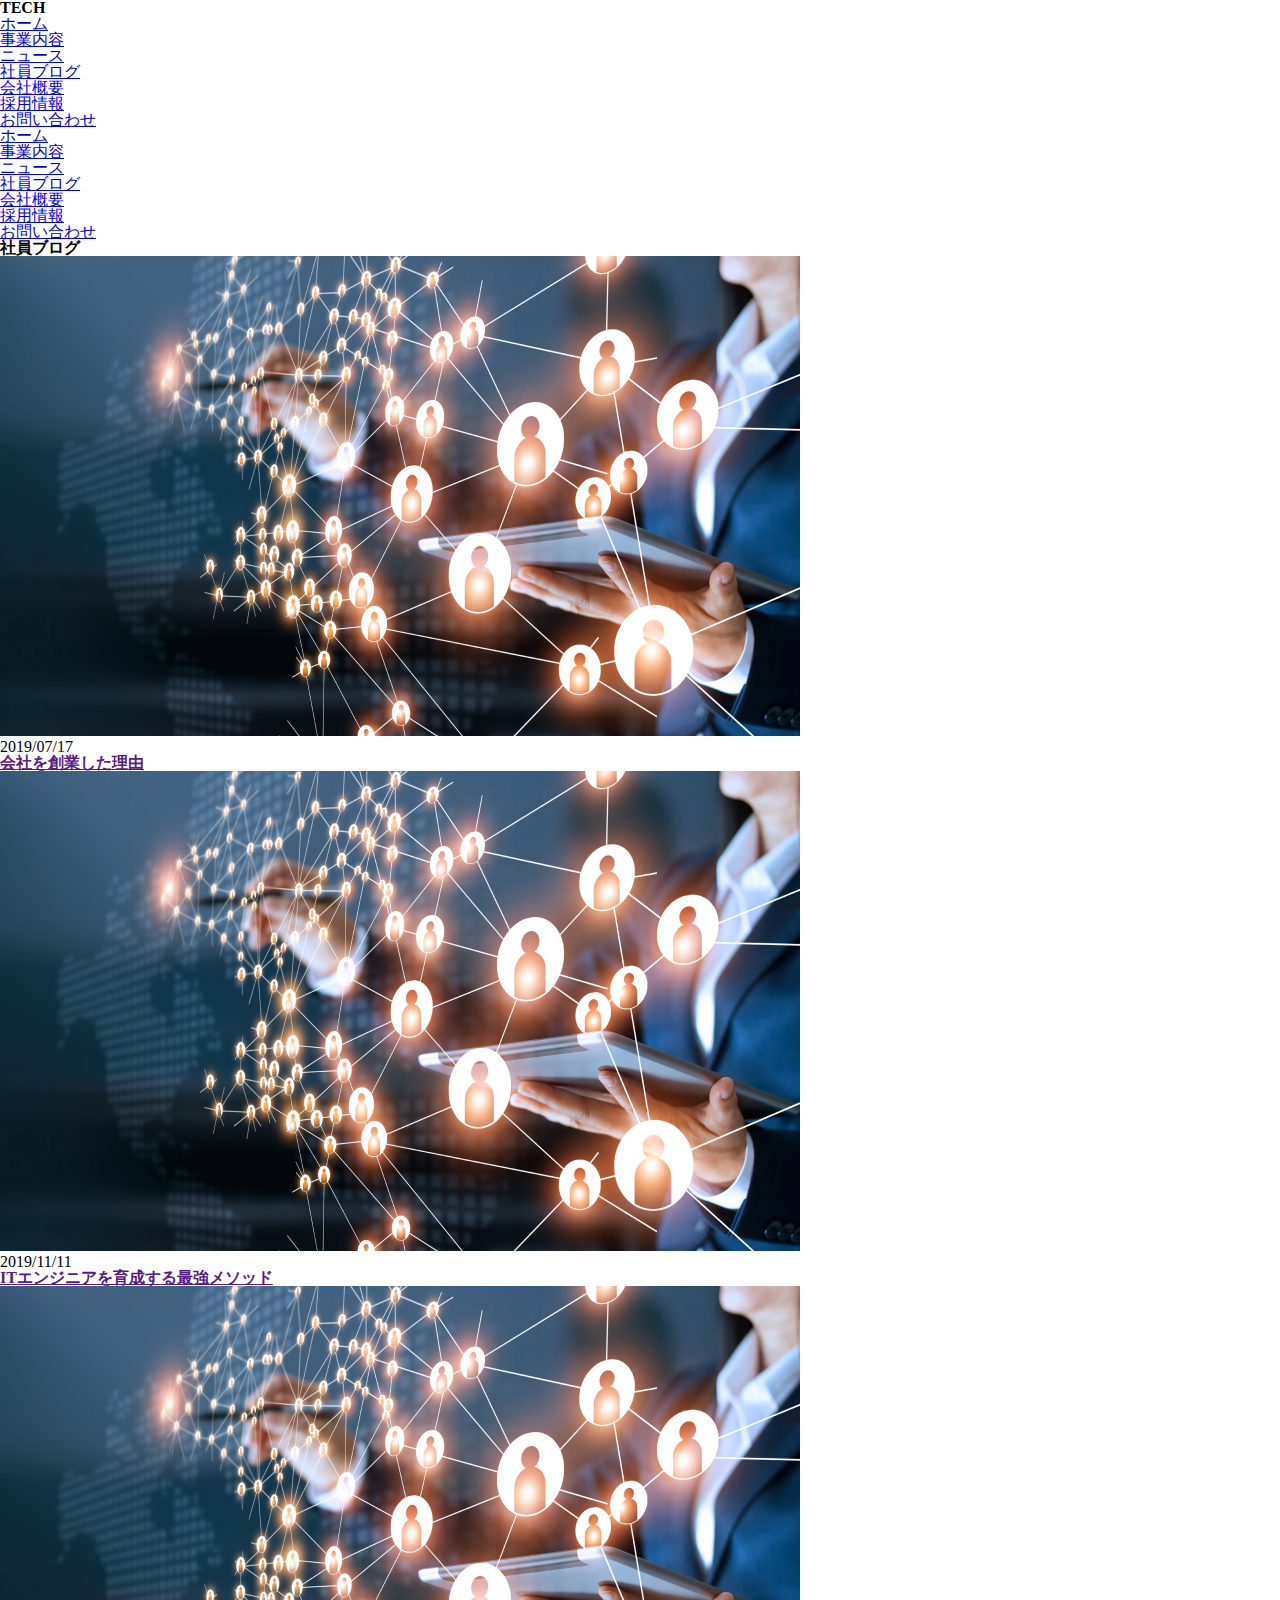
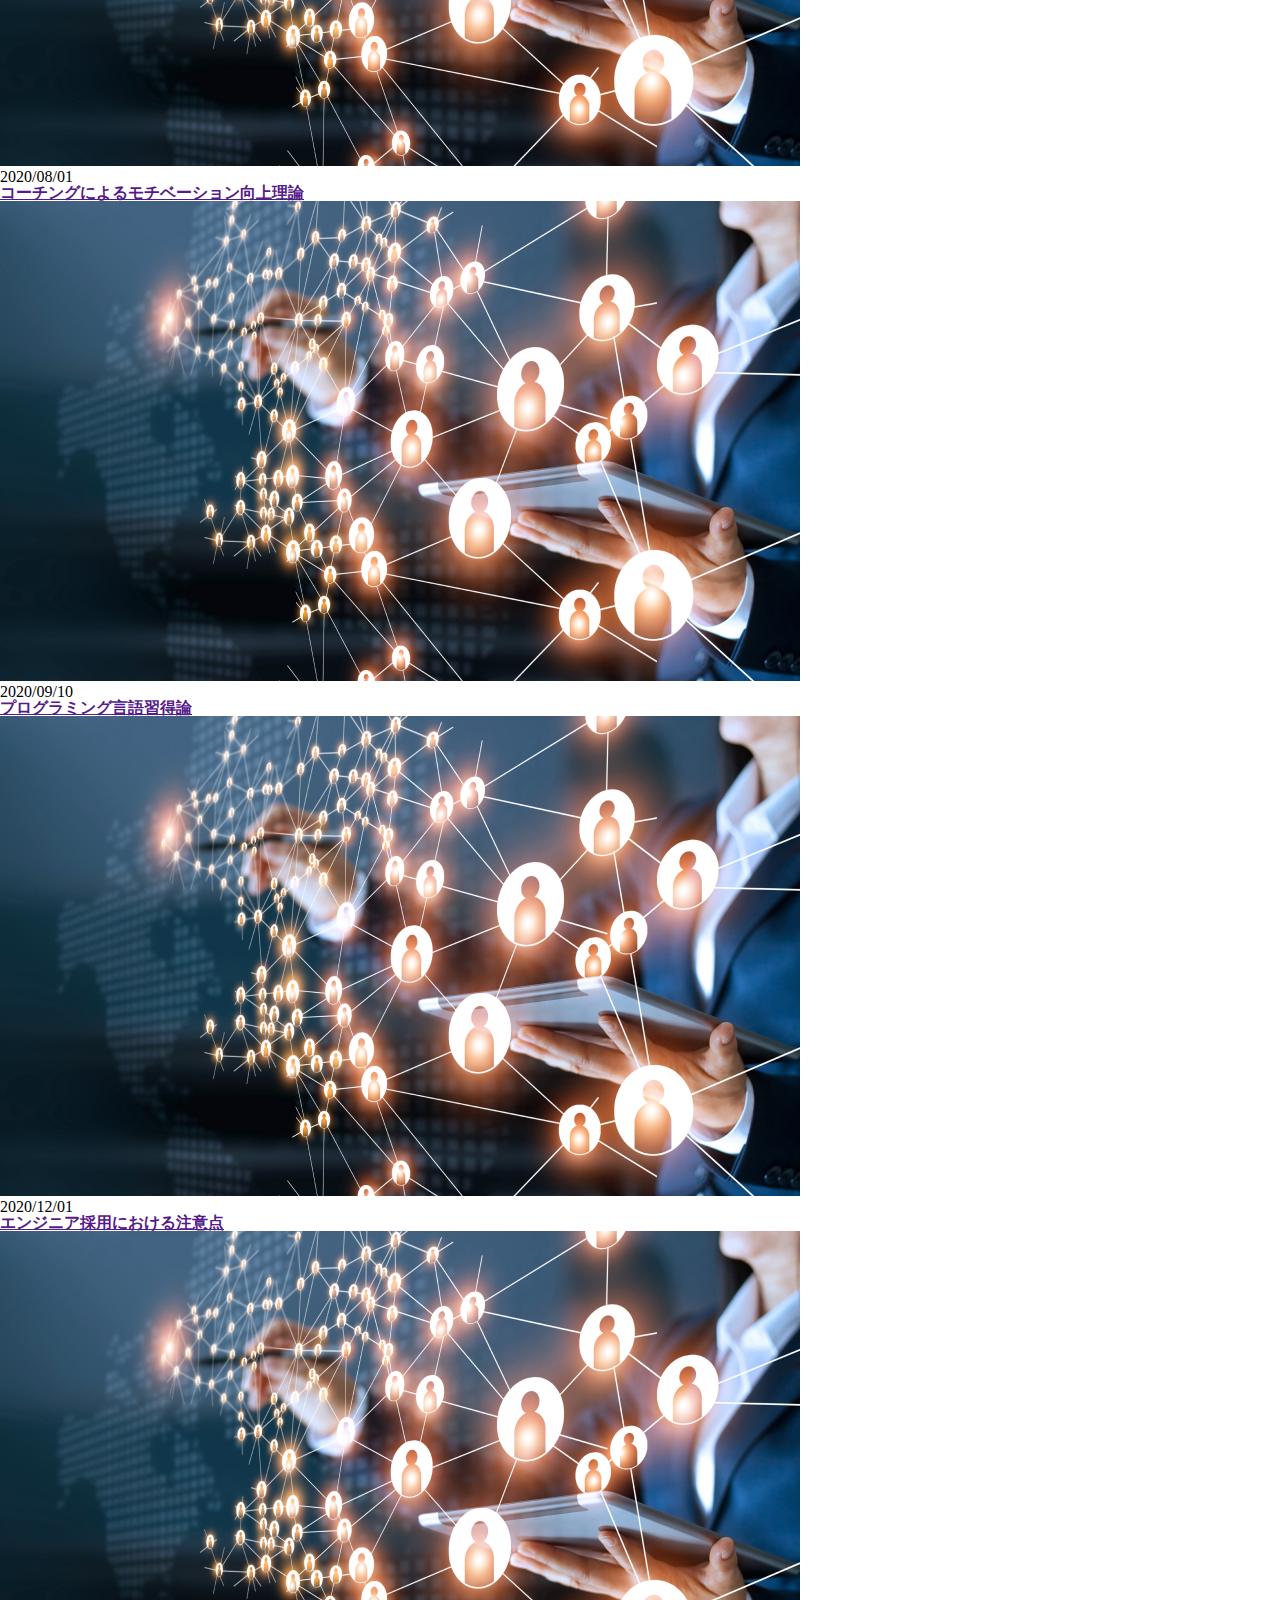
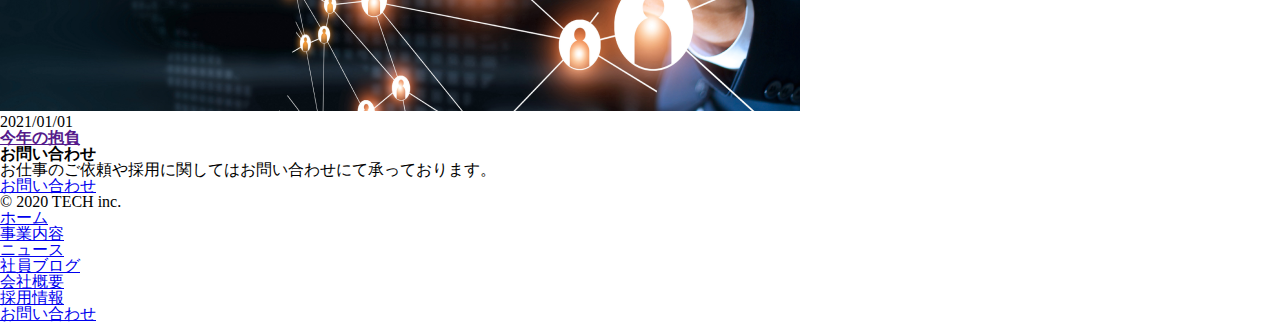
==== blog.html @ fe86ddff "first" ====
<!DOCTYPE html>
<html lang="ja">

<head>
  <meta charset="UTF-8">
  <meta http-equiv="X-UA-Compatible" content="IE=edge">
  <meta name="viewport" content="width=device-width, initial-scale=1.0">
  <title>株式会社TECH</title>
  <link rel="stylesheet" href="css/reset.css">
  <link rel="stylesheet" href="/css/blog.css">
</head>

<body>
  <header class="header">
    <h1 class="header-title">TECH</h1>
    <nav class="header-nav">
      <ul class="header-nav-list">
        <li class="header-nav-item"><a href="/index.html">ホーム</a></li>
        <li class="header-nav-item"><a href="/service.html">事業内容</a></li>
        <li class="header-nav-item"><a href="/news.html">ニュース</a></li>
        <li class="header-nav-item"><a href="/blog.html">社員ブログ</a></li>
        <li class="header-nav-item"><a href="/company.html">会社概要</a></li>
        <li class="header-nav-item"><a href="/recruit.html">採用情報</a></li>
        <li class="header-nav-item"><a href="/contact.html">お問い合わせ</a></li>
      </ul>
    </nav>
    <div class="menu" id="menu">
      <span class="menu-line-top"></span>
      <span class="menu_line-middle"></span>
      <span class="menu-line-bottom"></span>
    </div>
    <nav class="drawer-nav">
      <ul class="drawer-nav-list">
        <li class="drawer-nav-item"><a href="/index.html">ホーム</a></li>
        <li class="drawer-nav-item"><a href="/service.html">事業内容</a></li>
        <li class="drawer-nav-item"><a href="/news.html">ニュース</a></li>
        <li class="drawer-nav-item"><a href="/blog.html">社員ブログ</a></li>
        <li class="drawer-nav-item"><a href="/company.html">会社概要</a></li>
        <li class="drawer-nav-item"><a href="/recruit.html">採用情報</a></li>
        <li class="drawer-nav-item"><a href="/contact.html">お問い合わせ</a></li>
      </ul>
    </nav>
  </header>
  <div class="pagetop">
    <h1 class="page-title">社員ブログ</h1>
  </div>
  <main>
    <section class="blog">
      <div class="blog-list">
        <div class="blog-item">
          <a href="" class="blog-item-img">
            <img src="/img/blog.png" alt="会社を創業した理由">
          </a>
          <div class="blog-item-date">2019/07/17</div>
          <h3 class="blog-item-title">
            <a href="">会社を創業した理由</a>
          </h3>
        </div>
        <div class="blog-item">
          <a href="" class="blog-item-img">
            <img src="/img/blog.png" alt="ITエンジニアを育成する最強メソッド">
          </a>
          <div class="blog-item-date">2019/11/11</div>
          <h3 class="blog-item-title">
            <a href="">ITエンジニアを育成する最強メソッド</a>
          </h3>
        </div>
        <div class="blog-item">
          <a href="" class="blog-item-img">
            <img src="/img/blog.png" alt="コーチングによるモチベーション向上理論">
          </a>
          <div class="blog-item-date">2020/08/01</div>
          <h3 class="blog-item-title">
            <a href="">コーチングによるモチベーション向上理論</a>
          </h3>
        </div>
        <div class="blog-item">
          <a href="" class="blog-item-img">
            <img src="/img/blog.png" alt="プログラミング言語習得論">
          </a>
          <div class="blog-item-date">2020/09/10</div>
          <h3 class="blog-item-title">
            <a href="">プログラミング言語習得論</a>
          </h3>
        </div>
        <div class="blog-item">
          <a href="" class="blog-item-img">
            <img src="/img/blog.png" alt="エンジニア採用における注意点">
          </a>
          <div class="blog-item-date">2020/12/01</div>
          <h3 class="blog-item-title">
            <a href="">エンジニア採用における注意点</a>
          </h3>
        </div>
        <div class="blog-item">
          <a href="" class="blog-item-img">
            <img src="/img/blog.png" alt="今年の抱負">
          </a>
          <div class="blog-item-date">2021/01/01</div>
          <h3 class="blog-item-title">
            <a href="">今年の抱負</a>
          </h3>
        </div>
      </div>
    </section>
    <section class="contact">
      <h2 class="contact-title">お問い合わせ</h2>
      <div class="contact-text">
        お仕事のご依頼や採用に関してはお問い合わせにて承っております。
      </div>
      <a href="/contact.html" class="contact-btn">お問い合わせ</a>
    </section>
  </main>
  <footer class="footer">
    <div class="footer-text">
      &copy; 2020 TECH inc.
    </div>
    <nav class="footer-nav">
      <ul class="footer-nav-list">
        <li class="footer-nav-item"><a href="/index.html">ホーム</a></li>
        <li class="footer-nav-item"><a href="/service.html">事業内容</a></li>
        <li class="footer-nav-item"><a href="/news.html">ニュース</a></li>
        <li class="footer-nav-item"><a href="/blog.html">社員ブログ</a></li>
        <li class="footer-nav-item"><a href="/company.html">会社概要</a></li>
        <li class="footer-nav-item"><a href="/recruit.html">採用情報</a></li>
        <li class="footer-nav-item"><a href="/contact.html">お問い合わせ</a></li>
      </ul>
    </nav>
  </footer>
  <script src="/js/main.js"></script>
</body>
</html>
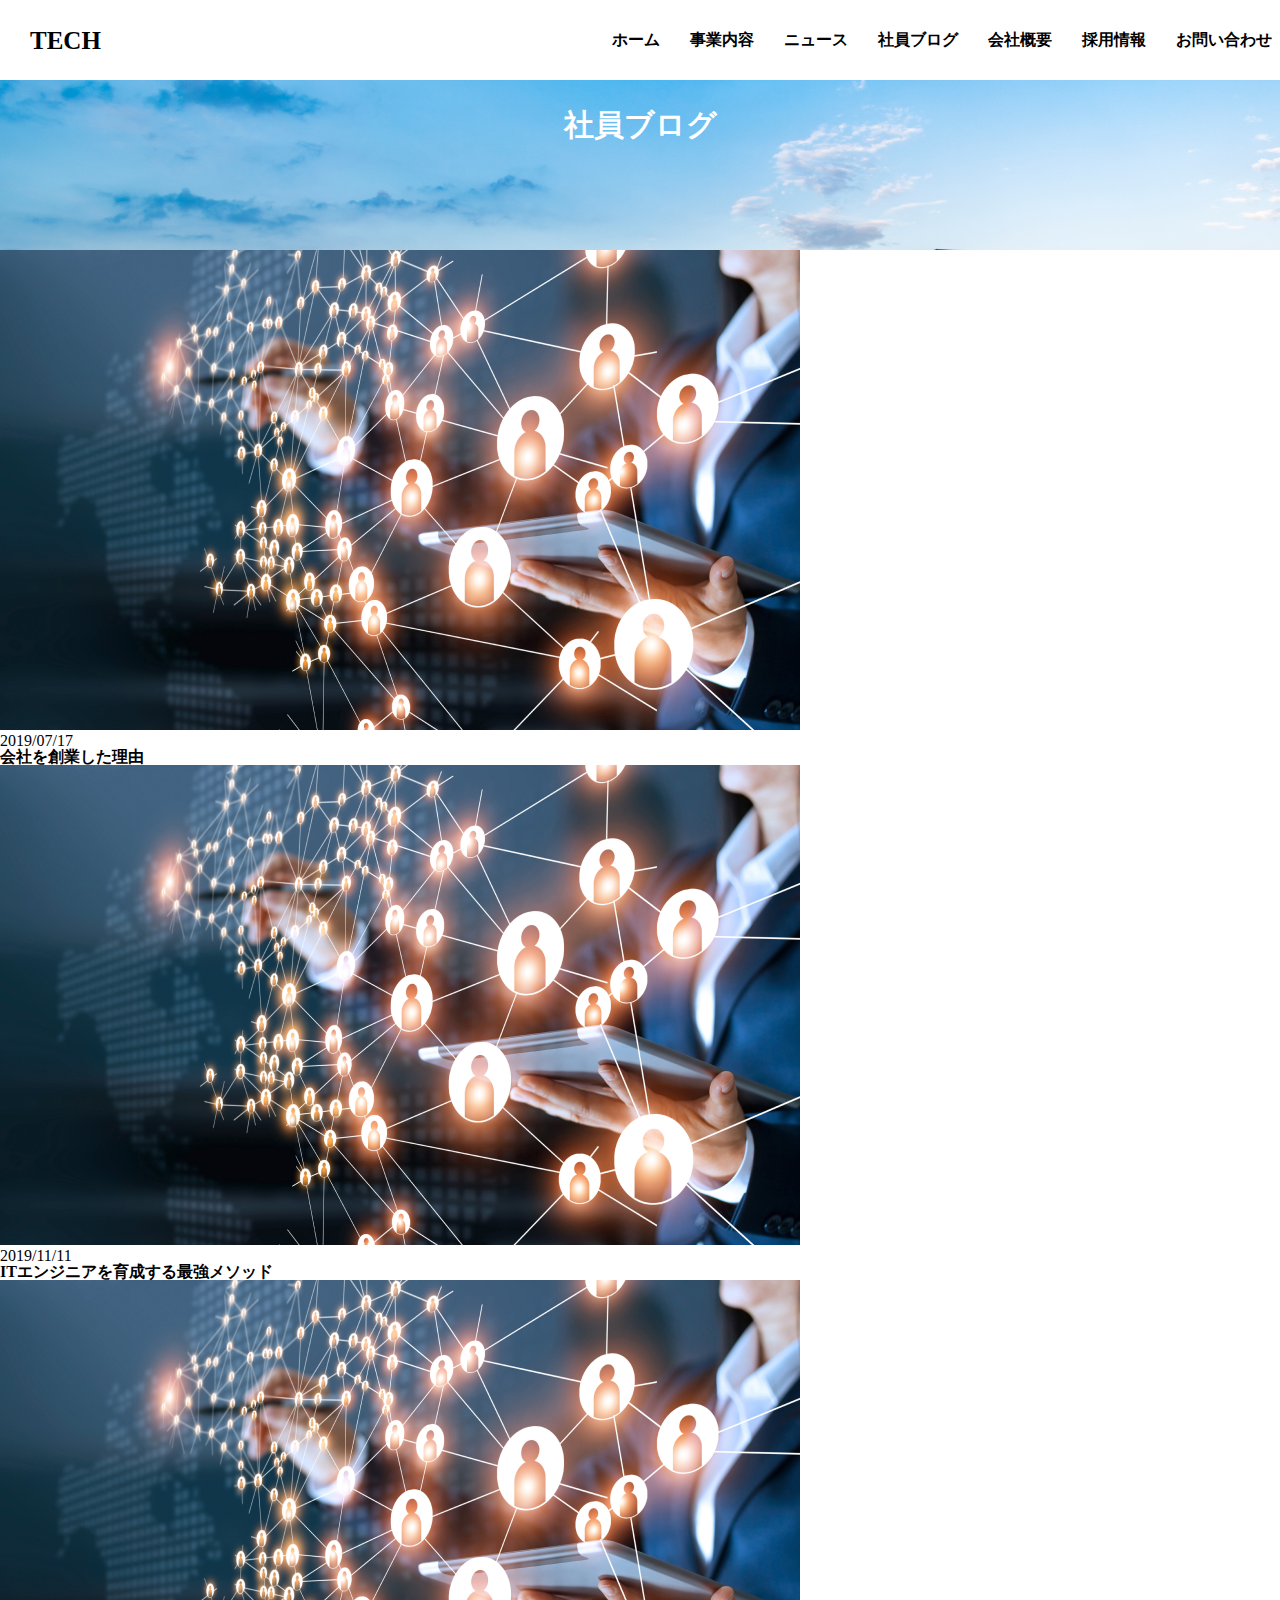
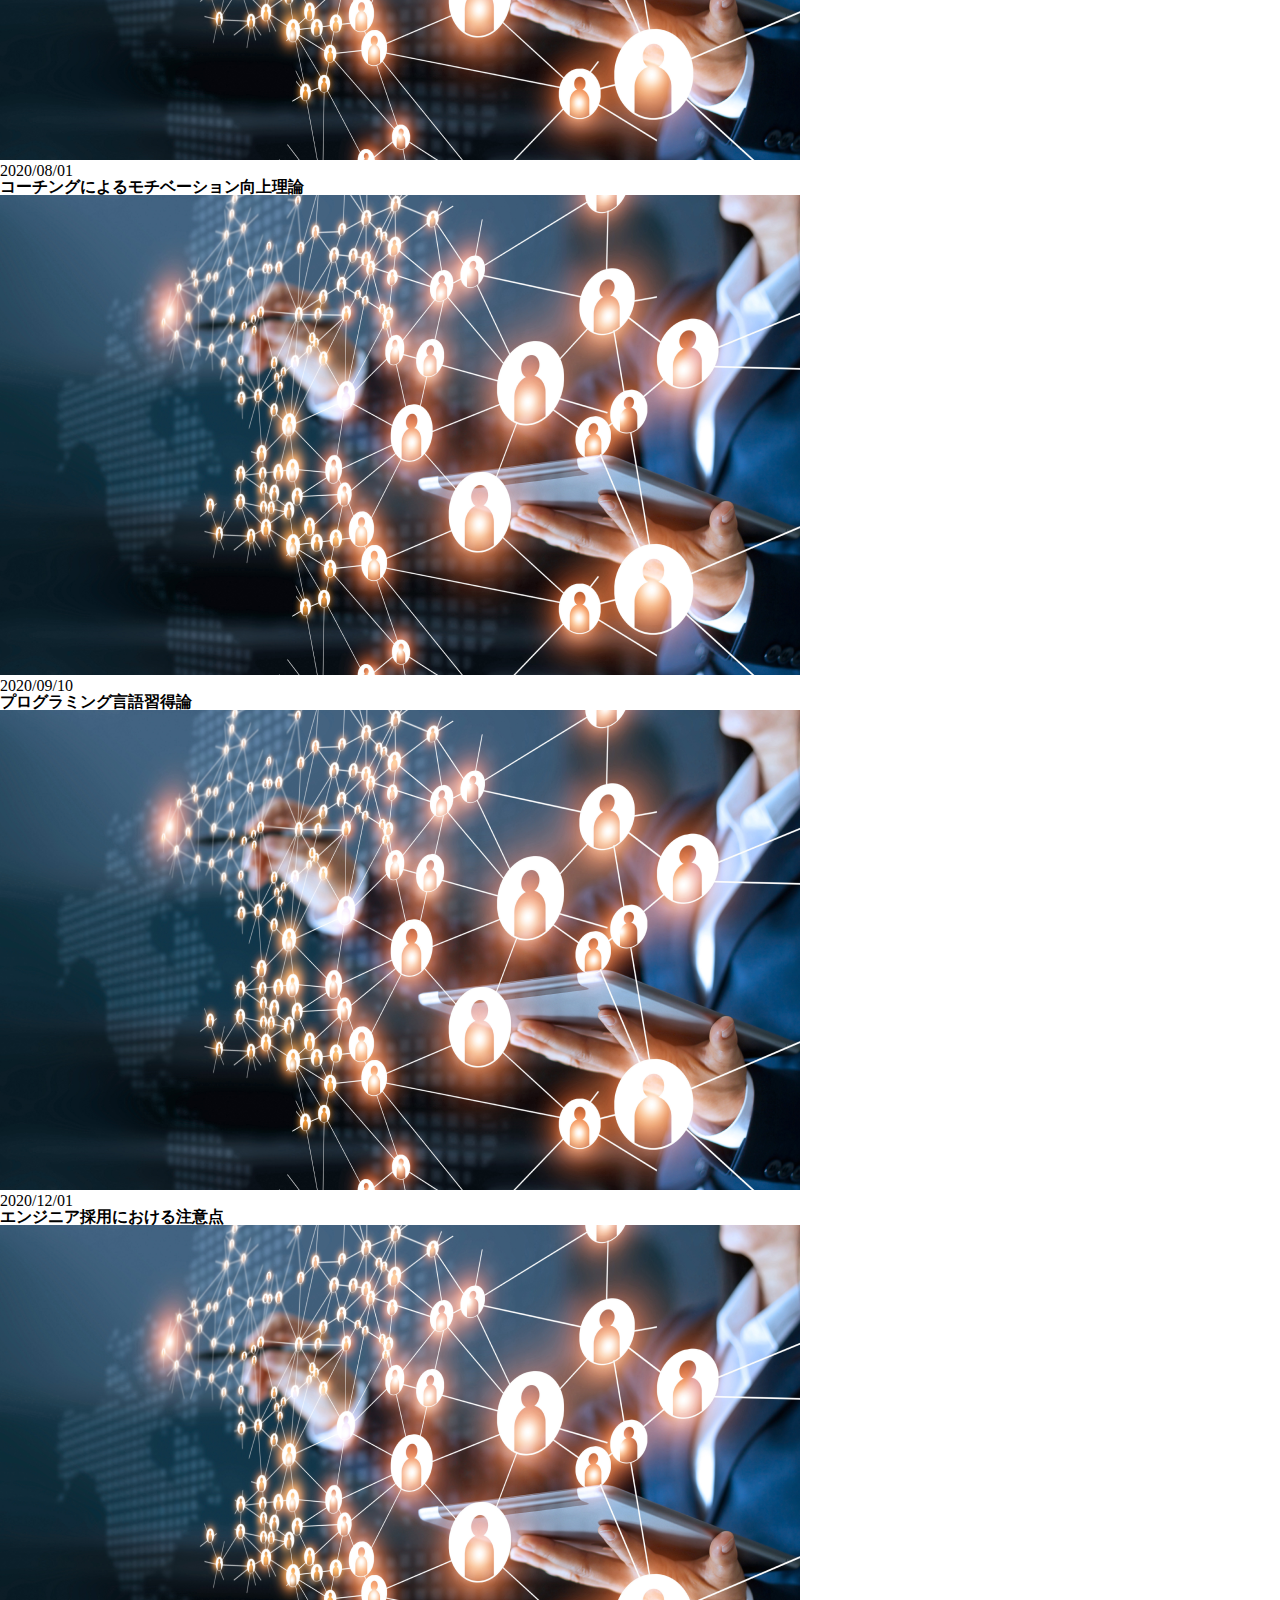
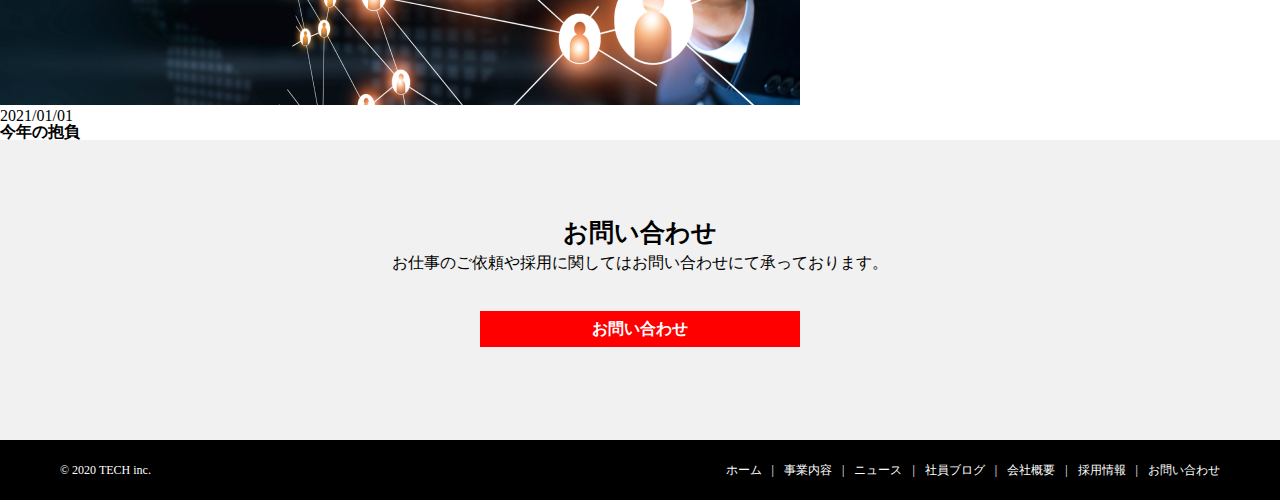
==== commit 396ba771: "third commit" ====
--- a/blog.html
+++ b/blog.html
@@ -7,7 +7,8 @@
   <meta name="viewport" content="width=device-width, initial-scale=1.0">
   <title>株式会社TECH</title>
   <link rel="stylesheet" href="css/reset.css">
-  <link rel="stylesheet" href="/css/blog.css">
+  <link rel="stylesheet" href="css/common.css">
+  <link rel="stylesheet" href="css/blog.css">
 </head>
 
 <body>
@@ -15,13 +16,13 @@
     <h1 class="header-title">TECH</h1>
     <nav class="header-nav">
       <ul class="header-nav-list">
-        <li class="header-nav-item"><a href="/index.html">ホーム</a></li>
-        <li class="header-nav-item"><a href="/service.html">事業内容</a></li>
-        <li class="header-nav-item"><a href="/news.html">ニュース</a></li>
-        <li class="header-nav-item"><a href="/blog.html">社員ブログ</a></li>
-        <li class="header-nav-item"><a href="/company.html">会社概要</a></li>
-        <li class="header-nav-item"><a href="/recruit.html">採用情報</a></li>
-        <li class="header-nav-item"><a href="/contact.html">お問い合わせ</a></li>
+        <li class="header-nav-item"><a href="index.html">ホーム</a></li>
+        <li class="header-nav-item"><a href="service.html">事業内容</a></li>
+        <li class="header-nav-item"><a href="news.html">ニュース</a></li>
+        <li class="header-nav-item"><a href="blog.html">社員ブログ</a></li>
+        <li class="header-nav-item"><a href="company.html">会社概要</a></li>
+        <li class="header-nav-item"><a href="recruit.html">採用情報</a></li>
+        <li class="header-nav-item"><a href="contact.html">お問い合わせ</a></li>
       </ul>
     </nav>
     <div class="menu" id="menu">
@@ -31,13 +32,13 @@
     </div>
     <nav class="drawer-nav">
       <ul class="drawer-nav-list">
-        <li class="drawer-nav-item"><a href="/index.html">ホーム</a></li>
-        <li class="drawer-nav-item"><a href="/service.html">事業内容</a></li>
-        <li class="drawer-nav-item"><a href="/news.html">ニュース</a></li>
-        <li class="drawer-nav-item"><a href="/blog.html">社員ブログ</a></li>
-        <li class="drawer-nav-item"><a href="/company.html">会社概要</a></li>
-        <li class="drawer-nav-item"><a href="/recruit.html">採用情報</a></li>
-        <li class="drawer-nav-item"><a href="/contact.html">お問い合わせ</a></li>
+        <li class="drawer-nav-item"><a href="index.html">ホーム</a></li>
+        <li class="drawer-nav-item"><a href="service.html">事業内容</a></li>
+        <li class="drawer-nav-item"><a href="news.html">ニュース</a></li>
+        <li class="drawer-nav-item"><a href="blog.html">社員ブログ</a></li>
+        <li class="drawer-nav-item"><a href="company.html">会社概要</a></li>
+        <li class="drawer-nav-item"><a href="recruit.html">採用情報</a></li>
+        <li class="drawer-nav-item"><a href="contact.html">お問い合わせ</a></li>
       </ul>
     </nav>
   </header>
@@ -49,7 +50,7 @@
       <div class="blog-list">
         <div class="blog-item">
           <a href="" class="blog-item-img">
-            <img src="/img/blog.png" alt="会社を創業した理由">
+            <img src="img/blog.png" alt="会社を創業した理由">
           </a>
           <div class="blog-item-date">2019/07/17</div>
           <h3 class="blog-item-title">
@@ -58,7 +59,7 @@
         </div>
         <div class="blog-item">
           <a href="" class="blog-item-img">
-            <img src="/img/blog.png" alt="ITエンジニアを育成する最強メソッド">
+            <img src="img/blog.png" alt="ITエンジニアを育成する最強メソッド">
           </a>
           <div class="blog-item-date">2019/11/11</div>
           <h3 class="blog-item-title">
@@ -67,7 +68,7 @@
         </div>
         <div class="blog-item">
           <a href="" class="blog-item-img">
-            <img src="/img/blog.png" alt="コーチングによるモチベーション向上理論">
+            <img src="img/blog.png" alt="コーチングによるモチベーション向上理論">
           </a>
           <div class="blog-item-date">2020/08/01</div>
           <h3 class="blog-item-title">
@@ -76,7 +77,7 @@
         </div>
         <div class="blog-item">
           <a href="" class="blog-item-img">
-            <img src="/img/blog.png" alt="プログラミング言語習得論">
+            <img src="img/blog.png" alt="プログラミング言語習得論">
           </a>
           <div class="blog-item-date">2020/09/10</div>
           <h3 class="blog-item-title">
@@ -85,7 +86,7 @@
         </div>
         <div class="blog-item">
           <a href="" class="blog-item-img">
-            <img src="/img/blog.png" alt="エンジニア採用における注意点">
+            <img src="img/blog.png" alt="エンジニア採用における注意点">
           </a>
           <div class="blog-item-date">2020/12/01</div>
           <h3 class="blog-item-title">
@@ -94,7 +95,7 @@
         </div>
         <div class="blog-item">
           <a href="" class="blog-item-img">
-            <img src="/img/blog.png" alt="今年の抱負">
+            <img src="img/blog.png" alt="今年の抱負">
           </a>
           <div class="blog-item-date">2021/01/01</div>
           <h3 class="blog-item-title">
@@ -108,7 +109,7 @@
       <div class="contact-text">
         お仕事のご依頼や採用に関してはお問い合わせにて承っております。
       </div>
-      <a href="/contact.html" class="contact-btn">お問い合わせ</a>
+      <a href="contact.html" class="contact-btn">お問い合わせ</a>
     </section>
   </main>
   <footer class="footer">
@@ -117,16 +118,16 @@
     </div>
     <nav class="footer-nav">
       <ul class="footer-nav-list">
-        <li class="footer-nav-item"><a href="/index.html">ホーム</a></li>
-        <li class="footer-nav-item"><a href="/service.html">事業内容</a></li>
-        <li class="footer-nav-item"><a href="/news.html">ニュース</a></li>
-        <li class="footer-nav-item"><a href="/blog.html">社員ブログ</a></li>
-        <li class="footer-nav-item"><a href="/company.html">会社概要</a></li>
-        <li class="footer-nav-item"><a href="/recruit.html">採用情報</a></li>
-        <li class="footer-nav-item"><a href="/contact.html">お問い合わせ</a></li>
+        <li class="footer-nav-item"><a href="index.html">ホーム</a></li>
+        <li class="footer-nav-item"><a href="service.html">事業内容</a></li>
+        <li class="footer-nav-item"><a href="news.html">ニュース</a></li>
+        <li class="footer-nav-item"><a href="blog.html">社員ブログ</a></li>
+        <li class="footer-nav-item"><a href="company.html">会社概要</a></li>
+        <li class="footer-nav-item"><a href="recruit.html">採用情報</a></li>
+        <li class="footer-nav-item"><a href="contact.html">お問い合わせ</a></li>
       </ul>
     </nav>
   </footer>
-  <script src="/js/main.js"></script>
+  <script src="js/main.js"></script>
 </body>
 </html>--- a/css/common.css
+++ b/css/common.css
@@ -0,0 +1,177 @@
+.img{
+  width: 100%;
+  height: auto;
+}
+.header {
+  height: 80px;
+  display: flex;
+  justify-content: space-between;
+  align-items: center;
+  padding: 0 30px;
+  position: fixed;
+  background-color: white;
+  width: 97%;
+}
+
+.header-title {
+  font-size: 25px;
+  width: 80px;
+}
+.header-nav-list {
+  display: flex;
+  font-weight: bold;
+}
+.header-nav-item:not(:last-child) {
+  margin-right: 30px;
+}
+
+a {
+  text-decoration: none;
+  color: inherit;
+}
+
+.menu {
+  display: none;
+}
+.drawer-nav {
+  display: none;
+}
+
+.contact {
+  background-color: rgb(241, 241, 241);
+  text-align: center;
+  height: 300px;
+
+}
+.contact-title {
+  font-size: 25px;
+  font-weight: bold;
+  padding-top: 80px;
+}
+.contact-text {
+  margin-top: 10px;
+}
+.contact-btn {
+  display: block;
+  width: 300px;
+  text-align: center;
+  font-weight: bold;
+  padding: 10px;
+  margin: 40px auto 0;
+  background-color: rgb(255, 0, 0);
+  color: white;
+}
+
+.footer {
+  display: flex;
+  justify-content: space-between;
+  align-items: center;
+  font-size: 12px;
+  height: 60px;
+  padding: 0 60px;
+  background-color: black;
+  color: white;
+}
+.footer-nav-list {
+  display: flex;
+}
+.footer-nav-item:after {
+  content: "|";
+  display: inline-block;
+  padding: 0 10px;
+}
+.footer-nav-item:last-child:after {
+  display: none;
+}
+
+.pagetop{
+  background: url(../img/mv.png);
+  height: 250px;
+}
+
+@media screen and (max-width: 768px) {
+  .header-nav {
+    display: none;
+  }
+  .menu {
+    display: inline-block;
+    width: 36px;
+    height: 32px;
+    cursor: pointer;
+    position: relative;
+  }
+  .menu-line-top,
+  .menu-line-middle,
+  .menu-line-bottom {
+    display: inline-block;
+    width: 100%;
+    height: 4px;
+    background-color: black;
+    position: absolute;
+    transition: 0.5s;
+  }
+  .menu-line-top {
+    top: 0;
+  }
+  .menu-line-middle {
+    top: 14px;
+  }
+  .menu-line-bottom {
+    bottom: 0;
+  }
+  .menu.open span:nth-of-type(1) {
+    top: 14px;
+    transform: rotate(45deg);
+  }
+  .menu.open span:nth-of-type(2) {
+    opacity: 0;
+  }
+  .menu.open span:nth-of-type(3) {
+    top: 14px;
+    transform: rotate(-45deg);
+  }
+  .in {
+    transform: translateX(100%);
+  }
+
+  .drawer-nav {
+    display: block;
+    position: absolute;
+    background: white;
+    transition: 0.5s;
+  }
+  .drawer-nav-list {
+    padding-top: 80px;
+    text-align: center;
+  }
+  .drawer-nav-item {
+    margin-top: 40px;
+    color: blue;
+    font-size: 18px;
+  }
+
+  .footer-text {
+    margin: 0 auto;
+  }
+  .footer-nav-item {
+    text-align: center;
+    margin-top: 10px;
+    width: 100%;
+  }
+  .footer-nav-item:after {
+    display: none;
+  }
+}
+
+.pagetop {
+  height: 250px;
+  display: flex;
+  justify-content: center;
+  align-items: center;
+  color: white;
+  background: url(../img/mv.png);
+}
+.page-title {
+  font-size: 30px;
+  font-weight: bold;
+}
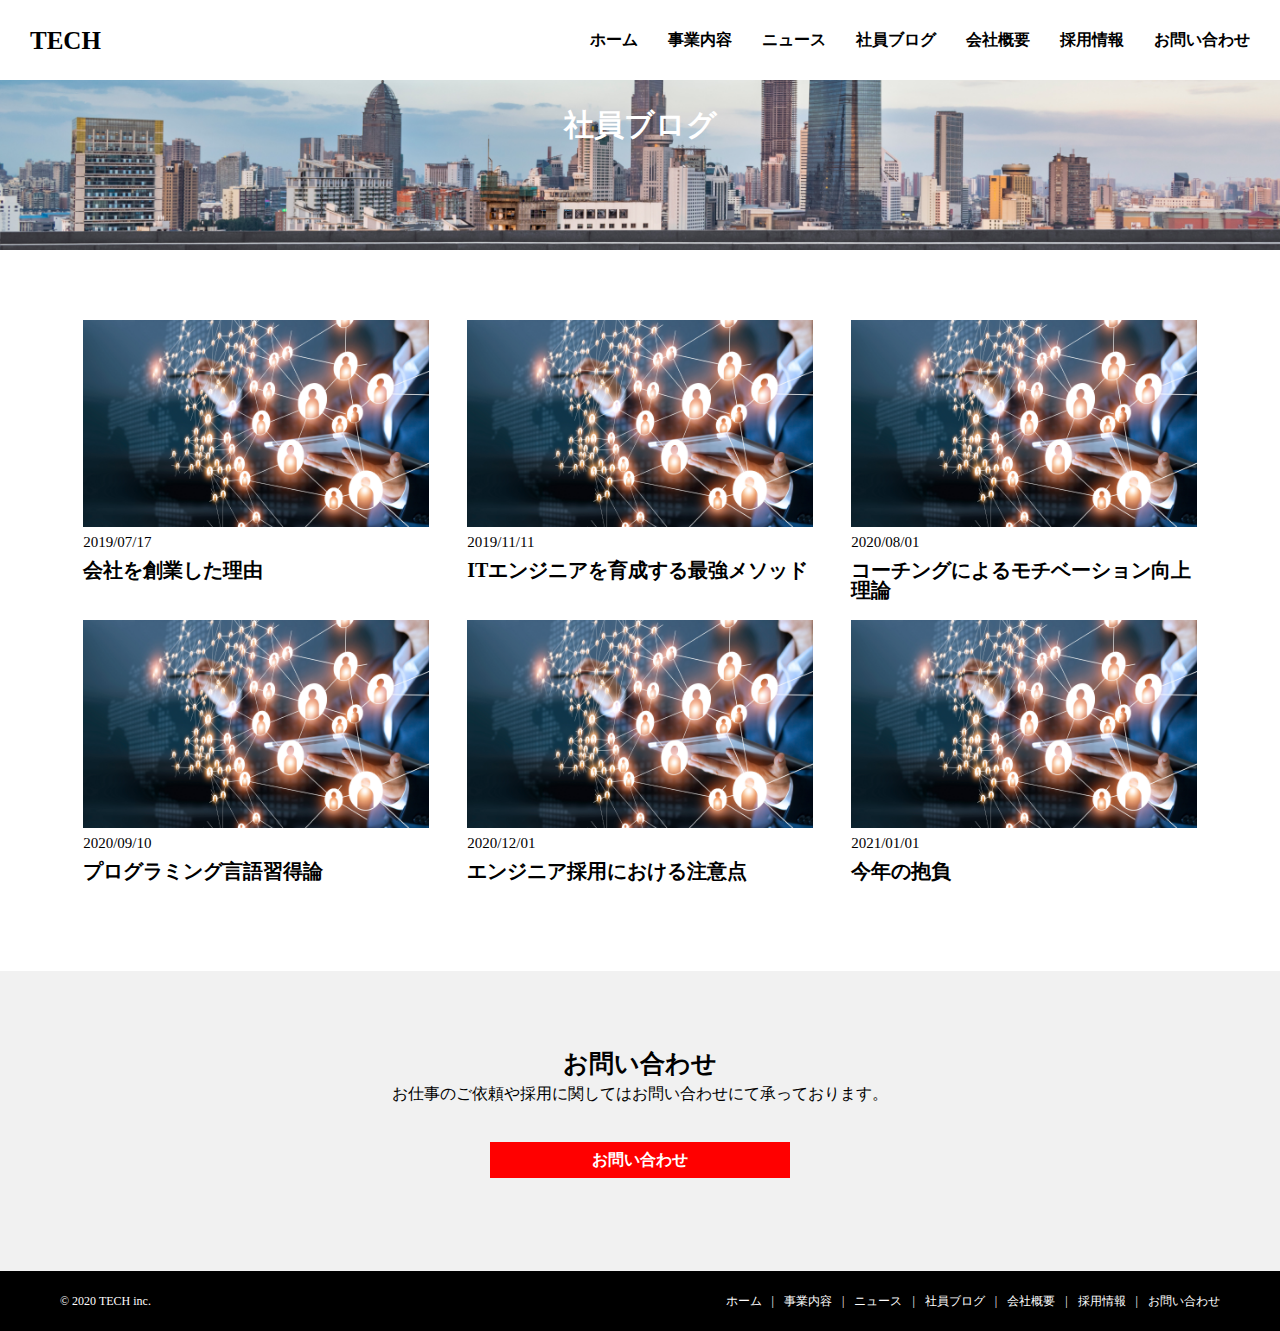
==== commit b6fc3544: "sixth" ====
--- a/blog.html
+++ b/blog.html
@@ -50,7 +50,7 @@
       <div class="blog-list">
         <div class="blog-item">
           <a href="" class="blog-item-img">
-            <img src="img/blog.png" alt="会社を創業した理由">
+            <img src="img/blog.png" alt="会社を創業した理由" width="100%" height="auto">
           </a>
           <div class="blog-item-date">2019/07/17</div>
           <h3 class="blog-item-title">
@@ -59,7 +59,7 @@
         </div>
         <div class="blog-item">
           <a href="" class="blog-item-img">
-            <img src="img/blog.png" alt="ITエンジニアを育成する最強メソッド">
+            <img src="img/blog.png" alt="ITエンジニアを育成する最強メソッド" width="100%" height="auto">
           </a>
           <div class="blog-item-date">2019/11/11</div>
           <h3 class="blog-item-title">
@@ -68,7 +68,7 @@
         </div>
         <div class="blog-item">
           <a href="" class="blog-item-img">
-            <img src="img/blog.png" alt="コーチングによるモチベーション向上理論">
+            <img src="img/blog.png" alt="コーチングによるモチベーション向上理論" width="100%" height="auto">
           </a>
           <div class="blog-item-date">2020/08/01</div>
           <h3 class="blog-item-title">
@@ -77,7 +77,7 @@
         </div>
         <div class="blog-item">
           <a href="" class="blog-item-img">
-            <img src="img/blog.png" alt="プログラミング言語習得論">
+            <img src="img/blog.png" alt="プログラミング言語習得論" width="100%" height="auto">
           </a>
           <div class="blog-item-date">2020/09/10</div>
           <h3 class="blog-item-title">
@@ -86,7 +86,7 @@
         </div>
         <div class="blog-item">
           <a href="" class="blog-item-img">
-            <img src="img/blog.png" alt="エンジニア採用における注意点">
+            <img src="img/blog.png" alt="エンジニア採用における注意点" width="100%" height="auto">
           </a>
           <div class="blog-item-date">2020/12/01</div>
           <h3 class="blog-item-title">
@@ -95,7 +95,7 @@
         </div>
         <div class="blog-item">
           <a href="" class="blog-item-img">
-            <img src="img/blog.png" alt="今年の抱負">
+            <img src="img/blog.png" alt="今年の抱負" width="100%" height="auto">
           </a>
           <div class="blog-item-date">2021/01/01</div>
           <h3 class="blog-item-title">
--- a/css/common.css
+++ b/css/common.css
@@ -1,6 +1,5 @@
-.img{
-  width: 100%;
-  height: auto;
+* {
+  box-sizing: border-box;
 }
 .header {
   height: 80px;
@@ -10,7 +9,7 @@
   padding: 0 30px;
   position: fixed;
   background-color: white;
-  width: 97%;
+  width: 100%;
 }
 
 .header-title {
@@ -41,7 +40,6 @@
   background-color: rgb(241, 241, 241);
   text-align: center;
   height: 300px;
-
 }
 .contact-title {
   font-size: 25px;
@@ -84,7 +82,7 @@
   display: none;
 }
 
-.pagetop{
+.pagetop {
   background: url(../img/mv.png);
   height: 250px;
 }
@@ -95,8 +93,8 @@
   }
   .menu {
     display: inline-block;
-    width: 36px;
-    height: 32px;
+    width: 35px;
+    height: 30px;
     cursor: pointer;
     position: relative;
   }
@@ -138,8 +136,13 @@
     display: block;
     position: absolute;
     background: white;
+    width: 100%;
+    height: 100vh;
+    top: 0;
+    left: -100%;
     transition: 0.5s;
   }
+
   .drawer-nav-list {
     padding-top: 80px;
     text-align: center;
@@ -169,7 +172,7 @@
   justify-content: center;
   align-items: center;
   color: white;
-  background: url(../img/mv.png);
+  background: url(../img/mv.png) center / cover;
 }
 .page-title {
   font-size: 30px;
--- a/css/blog.css
+++ b/css/blog.css
@@ -0,0 +1,26 @@
+.blog-list {
+  display: flex;
+  flex-wrap: wrap;
+  justify-content: space-around;
+  margin: 70px auto;
+  width: 90%;
+}
+.blog-item {
+  width: 30%;
+  margin-bottom: 20px;
+}
+.blog-item-date {
+  font-size: 15px;
+  margin-top: 5px;
+}
+.blog-item-title {
+  font-size: 20px;
+  font-weight: bold;
+  margin-top: 10px;
+}
+
+@media screen and (max-width: 768px) {
+  .blog-item {
+    width: 100%;
+  }
+}
